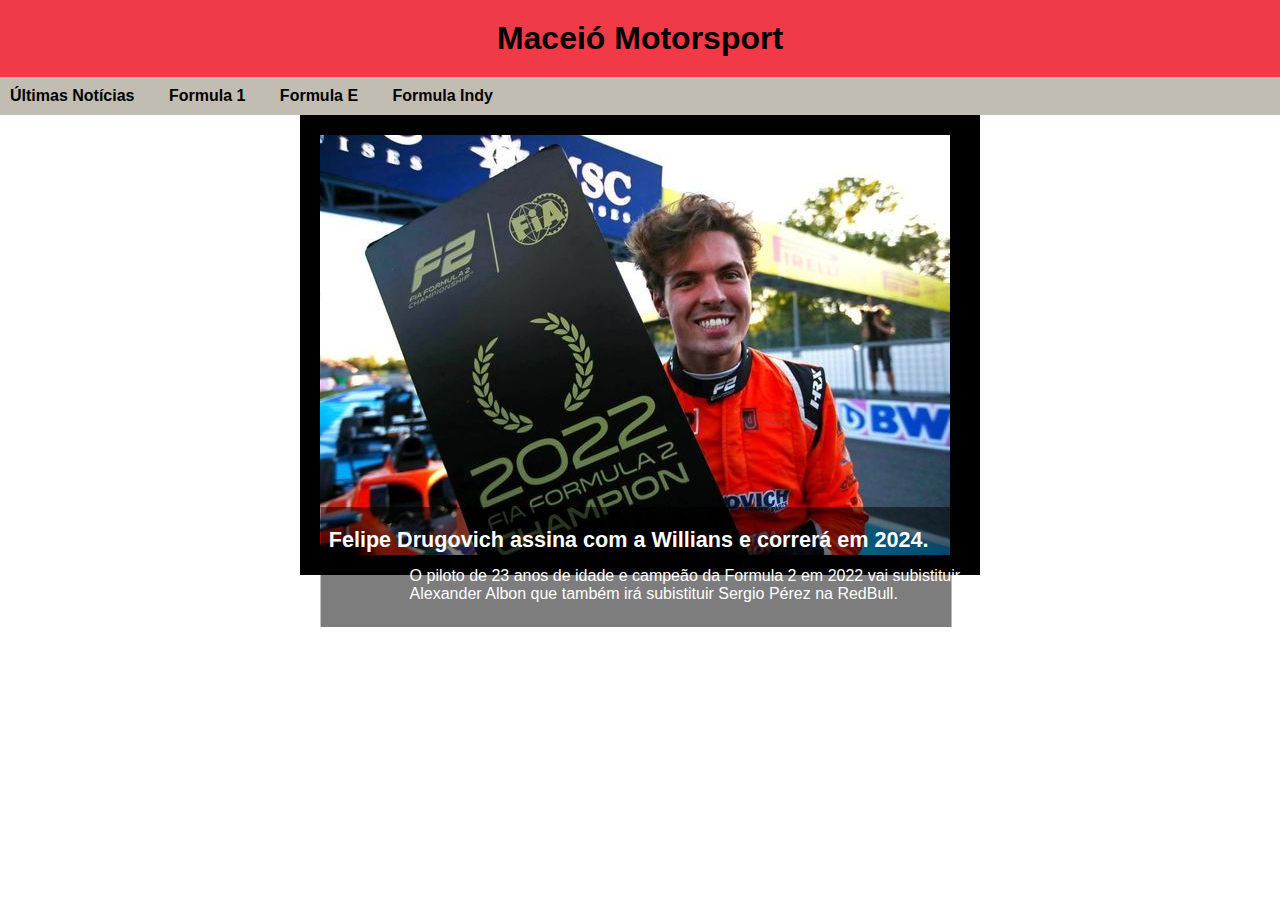
==== prok.a01/index.html @ 6d75aea0 "A-1.4" ====
<!DOCTYPE html>
<html lang="pt-br">

<head>
    <meta charset="UTF-8">
    <meta name="viewport" content="width=device-width, initial-scale=1.0">
    <title>Maceió Motorsport</title>
    <link rel="stylesheet" href="./estilos/style.css">
    <link rel="shortcut icon" href="./imagens/favicon.ico" type="image/x-icon">
</head>

<body>
    <header>
        <h1>Maceió Motorsport</h1>
    </header>
    <nav>
        <a href="#">Últimas Notícias</a>
        <a href="#">Formula 1</a>
        <a href="#">Formula E</a>
        <a href="#">Formula Indy</a>
    </nav>
    <main>
            <div class="telao">
                    <picture>
                        <img src="imagens/drugo.jpeg" alt="Felipe Drugovich">
                    </picture>
                <h2>Felipe Drugovich assina com a Willians e correrá em 2024.</h2>
                <p>O piloto de 23 anos de idade e campeão da Formula 2 em 2022 vai subistituir<br>Alexander Albon que também irá subistituir Sergio Pérez na RedBull.</p>
            </div>
    </main>

</body>

</html>
---- prok.a01/estilos/style.css ----
@charset "UTF-8";

* {
    margin: 0;
    padding: 0;
}

:root {
    --cor1: #f03a47;
    --cor2: #c1bdb3;
    --cor3: #0a369d;
    --cor4: #05f140;
    --cor5: #202a25;

    --fontepri: Arial, Helvetica, sans-serif;
}

body {
    font-family: var(--fontepri);
}

header h1 {
    text-align: center;
    background-color: var(--cor1);
    padding: 20px;
}

nav {
    background-color: var(--cor2);
    padding: 10px;
}

nav a {
    color: black;
    text-decoration: none;
    margin-right: 30px;
    font-weight: bold;
    
}

nav a:hover {
    color: white;
}


.telao {
    margin: auto;
    width: 640px;
    height: 420px;
    padding: 20px;
    background-color: black;

}

.telao img {
    text-align: center;
}

.telao h2 {
    position: absolute;
    top: 63%;
    left: 49.7%;
    transform: translate(-50%, -50%);
    color: white;
    background-color: rgba(0, 0, 0, 0.511);
    padding: 20px 23px 74px 8px;
    font-size: 1.35em;
}

.telao p {
    position: absolute;
    top: 63%;
    left: 32%;
    color: white;
}
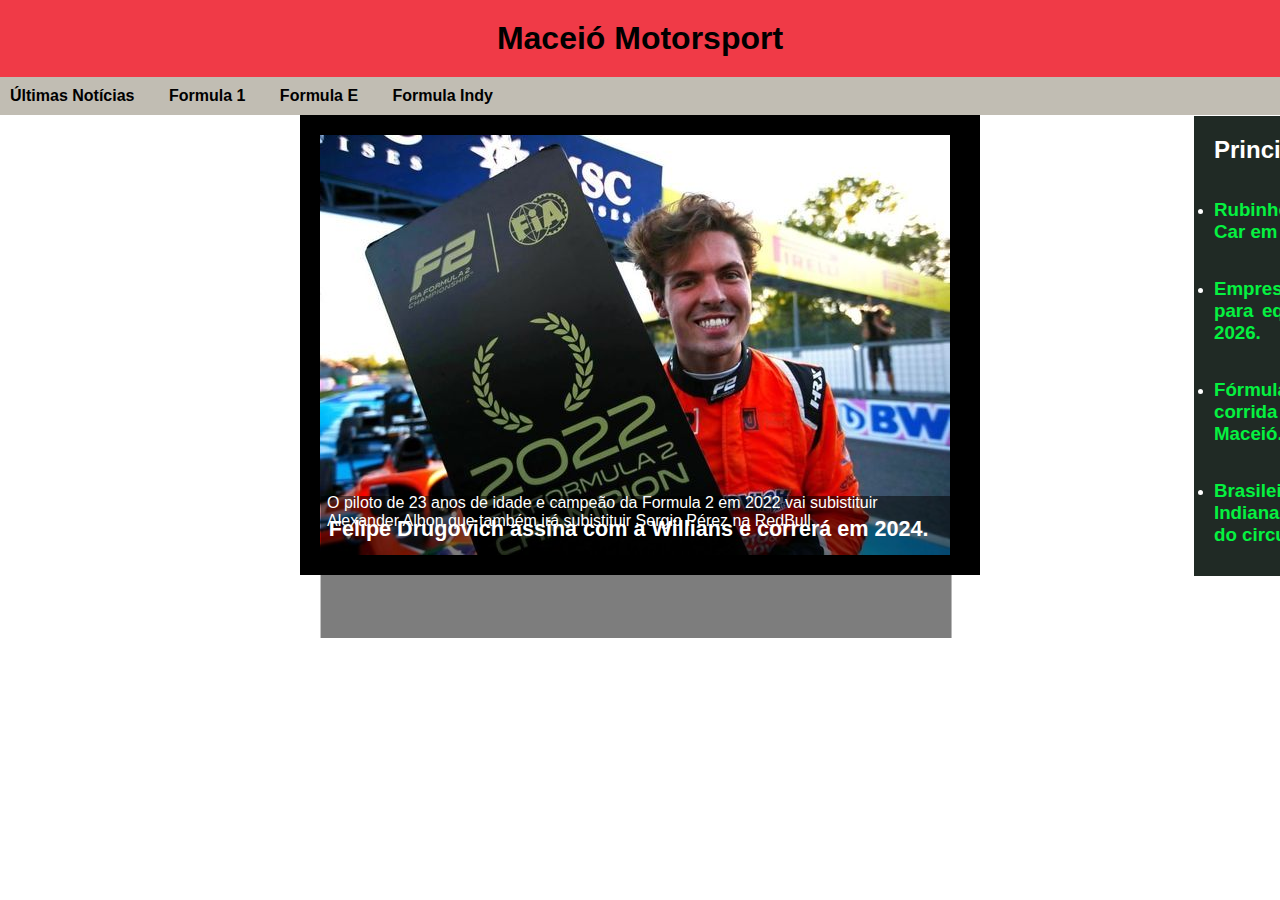
==== commit e782e37b: "A-1.5" ====
--- a/prok.a01/index.html
+++ b/prok.a01/index.html
@@ -20,13 +20,30 @@
         <a href="#">Formula Indy</a>
     </nav>
     <main>
-            <div class="telao">
-                    <picture>
-                        <img src="imagens/drugo.jpeg" alt="Felipe Drugovich">
-                    </picture>
-                <h2>Felipe Drugovich assina com a Willians e correrá em 2024.</h2>
-                <p>O piloto de 23 anos de idade e campeão da Formula 2 em 2022 vai subistituir<br>Alexander Albon que também irá subistituir Sergio Pérez na RedBull.</p>
-            </div>
+        <div class="telao">
+            <picture>
+                <img src="imagens/drugo.jpeg" alt="Felipe Drugovich">
+            </picture>
+            <h2>Felipe Drugovich assina com a Willians e correrá em 2024.</h2>
+            <p>O piloto de 23 anos de idade e campeão da Formula 2 em 2022 vai subistituir<br>Alexander Albon que também
+                irá subistituir Sergio Pérez na RedBull.</p>
+        </div>
+
+        <div id="outras">
+            <h2>Principais Notícias</h2>
+            <ul>
+                <li>
+                    <h3>Rubinho Barrichello vence mais uma etapa da Stock Car em Interlagos.</h3>
+                </li>
+                <li>
+                    <h3>Empresário Luciano Hang consegue licença da FIA para equipe Havan Motors correr na Fórmula 1 em 2026.</h3>
+                </li>
+                <li>
+                    <h3>Fórmula 1 adiciona ao seu calendário mais uma corrida no Brasil. GP do Nordeste será disputado em Maceió.</h3>
+                </li>
+                <li><h3>Brasileiro Hélio Castroneves vence as 500 milhas de Indianapólis e se torna o maior vencedor da história do circuito.</h3></li>
+            </ul>
+        </div>
     </main>
 
 </body>
--- a/prok.a01/estilos/style.css
+++ b/prok.a01/estilos/style.css
@@ -17,6 +17,7 @@
 
 body {
     font-family: var(--fontepri);
+    overflow-x: hidden;
 }
 
 header h1 {
@@ -52,25 +53,42 @@
 
 }
 
-.telao img {
-    text-align: center;
-}
-
 .telao h2 {
     position: absolute;
+    display: inline-block;
     top: 63%;
     left: 49.7%;
     transform: translate(-50%, -50%);
     color: white;
     background-color: rgba(0, 0, 0, 0.511);
-    padding: 20px 23px 74px 8px;
+    padding: 20px 23px 96px 8px;
     font-size: 1.35em;
 }
 
 .telao p {
+    position: relative;
+    bottom: 65px;
+    right: -7px;
+    color: rgb(255, 255, 255);
+}
+
+#outras {
     position: absolute;
-    top: 63%;
-    left: 32%;
+    top: 116px;
+    left: 1194px;
+    padding: 20px;
+    width: 473px;
+    height: 420px;
+    background-color: var(--cor5);
     color: white;
 }
 
+#outras h3 {
+    margin-top: 35px;
+    color: var(--cor4);
+    text-align: justify;
+}
+
+#outras h3:hover {
+    text-decoration: underline;
+}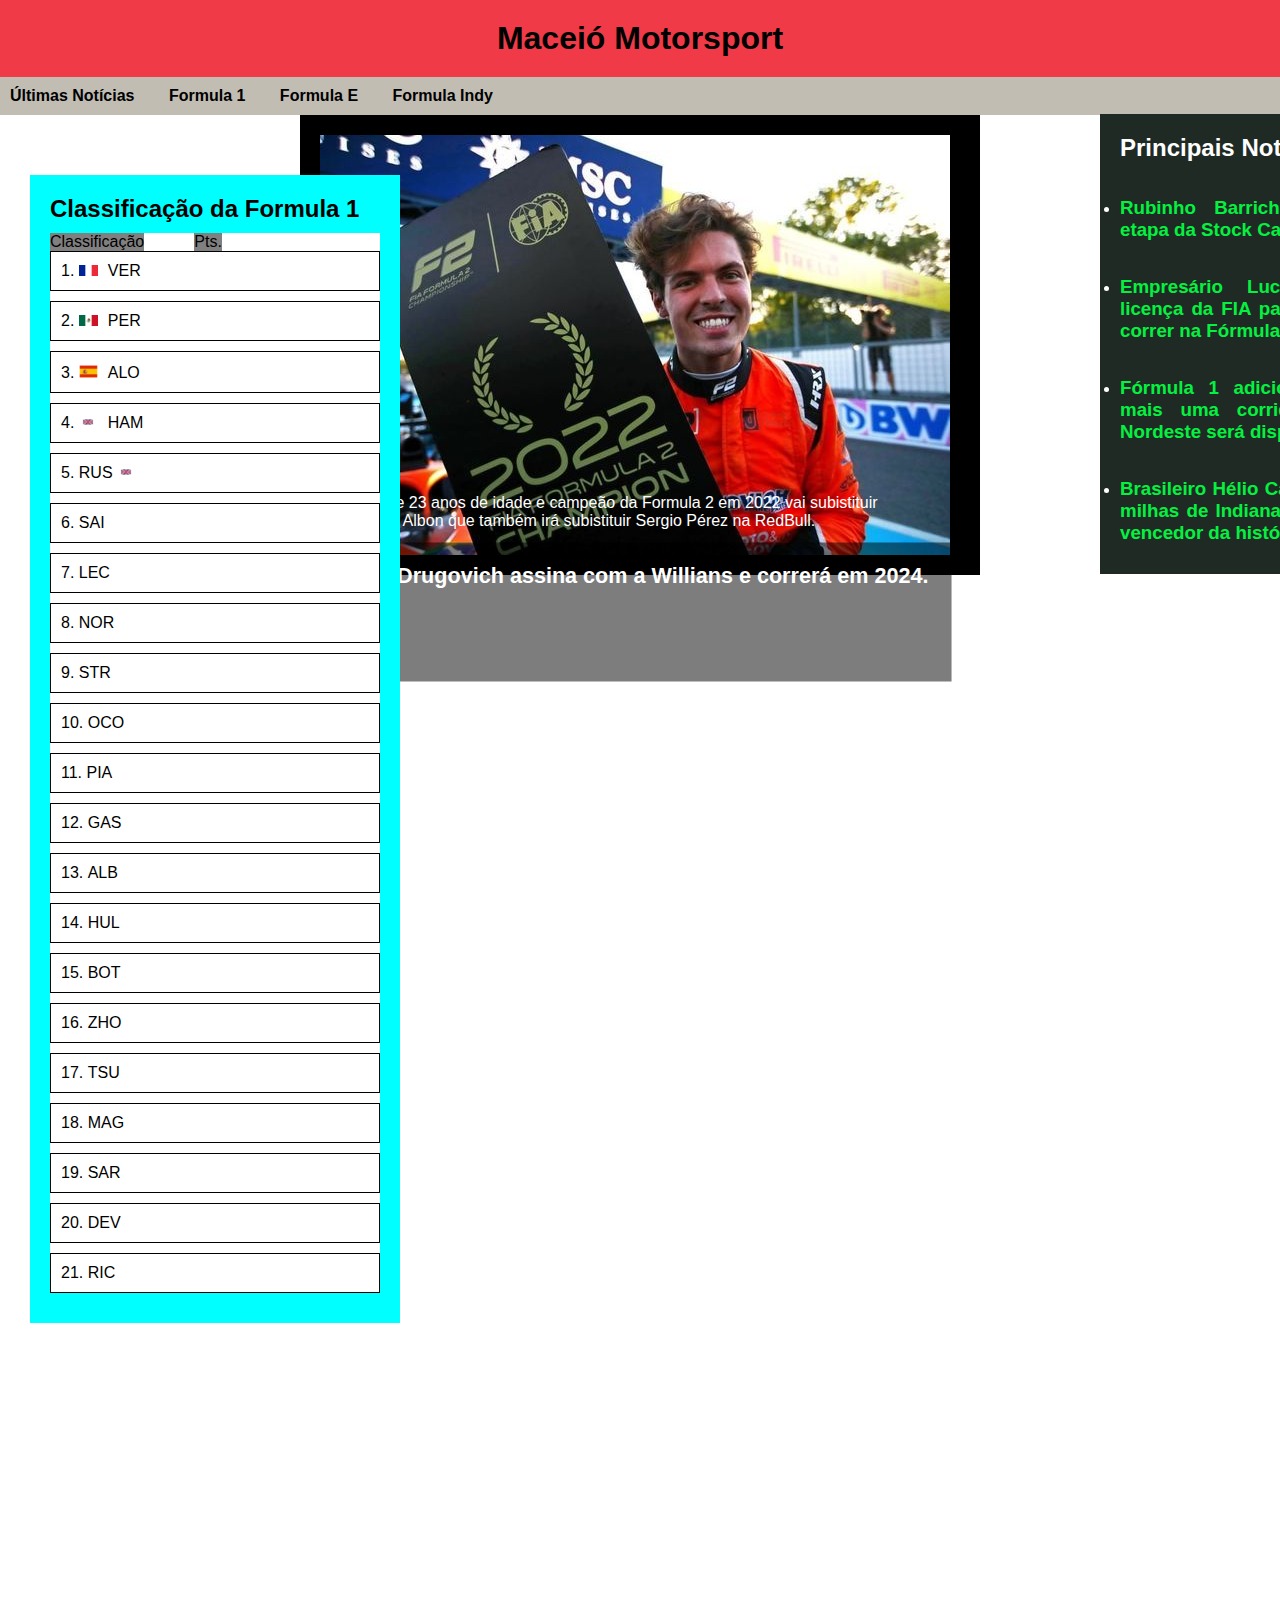
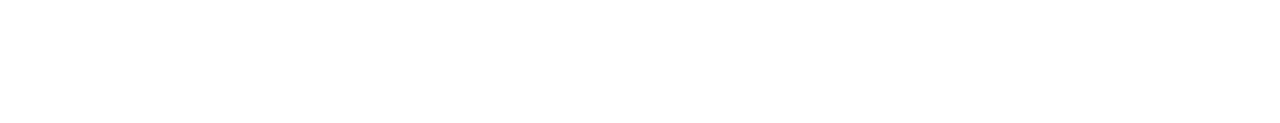
==== commit 6f34106b: "A-1.6(inacabada)" ====
--- a/prok.a01/index.html
+++ b/prok.a01/index.html
@@ -29,7 +29,7 @@
                 irá subistituir Sergio Pérez na RedBull.</p>
         </div>
 
-        <div id="outras">
+        <section id="outras">
             <h2>Principais Notícias</h2>
             <ul>
                 <li>
@@ -43,6 +43,34 @@
                 </li>
                 <li><h3>Brasileiro Hélio Castroneves vence as 500 milhas de Indianapólis e se torna o maior vencedor da história do circuito.</h3></li>
             </ul>
+        </section>
+        <div id="campf1">
+            <h2>Classificação da Formula 1</h2>
+            <ol>
+                <p>Classificação</p><p>Pts.</p>
+                <li><span id="france" class="flag"></span>VER</li>
+                <li><span id="mexico" class="flag"></span>PER</li>
+                <li><span id="espanha" class="flag"></span>ALO</li>
+                <li><span id="UK" class="flag"></span>HAM</li>
+                <li>RUS <span id="UK" class="flag"></span></li>
+                <li>SAI</li>
+                <li>LEC</li>
+                <li>NOR</li>
+                <li>STR</li>
+                <li>OCO</li>
+                <li>PIA</li>
+                <li>GAS</li>
+                <li>ALB</li>
+                <li>HUL</li>
+                <li>BOT</li>
+                <li>ZHO</li>
+                <li>TSU</li>
+                <li>MAG</li>
+                <li>SAR</li>
+                <li>DEV</li>
+                <li>RIC</li>
+
+            </ol>
         </div>
     </main>
 
--- a/prok.a01/estilos/style.css
+++ b/prok.a01/estilos/style.css
@@ -17,7 +17,6 @@
 
 body {
     font-family: var(--fontepri);
-    overflow-x: hidden;
 }
 
 header h1 {
@@ -56,12 +55,12 @@
 .telao h2 {
     position: absolute;
     display: inline-block;
-    top: 63%;
+    top: 68%;
     left: 49.7%;
     transform: translate(-50%, -50%);
     color: white;
     background-color: rgba(0, 0, 0, 0.511);
-    padding: 20px 23px 96px 8px;
+    padding: 20px 23px 93px 8px;
     font-size: 1.35em;
 }
 
@@ -74,10 +73,10 @@
 
 #outras {
     position: absolute;
-    top: 116px;
-    left: 1194px;
+    top: 114px;
+    left: 1100px;
     padding: 20px;
-    width: 473px;
+    width: 396px;
     height: 420px;
     background-color: var(--cor5);
     color: white;
@@ -91,4 +90,73 @@
 
 #outras h3:hover {
     text-decoration: underline;
+}
+
+@media(max-width: 1550px){
+    #outras {
+    position: absolute;
+    top: 114px;
+    left: 1100px;
+    padding: 20px;
+    width: 381px;
+    height: 420px;
+    background-color: var(--cor5);
+    color: white;
+    }
+}
+
+#campf1 {
+    position: relative;
+    bottom: 400px;
+    left: 30px;
+    width: 330px;
+    padding: 20px;
+    background-color: aqua;
+    list-style-position: inside;
+}
+
+#campf1 p {
+    display: inline-block;
+    background-color: gray;
+    margin-right: 50px;
+}
+
+#campf1 ol{
+    background-color: white;
+}
+
+#campf1 li {
+    padding: 10px;
+    border: 1px solid black;
+    margin-bottom: 10px;
+
+}
+
+#campf1 h2 {
+    margin-bottom: 10px;
+}
+
+.flag {
+    display: inline-block;
+    width: 19px;
+    height: 11px;
+    background-color: transparent;
+    margin-right: 10px;
+}
+
+span#france {
+    background-image: url('../imagens/bandeira-frança.png');
+}
+
+span#mexico {
+    background-image: url('../imagens/mexico.png');
+}
+
+span#espanha {
+    background-image: url(../imagens/espanha.png);
+    height: 16px;
+}
+
+span#UK {
+    background-image: url(../imagens/UK.png);
 }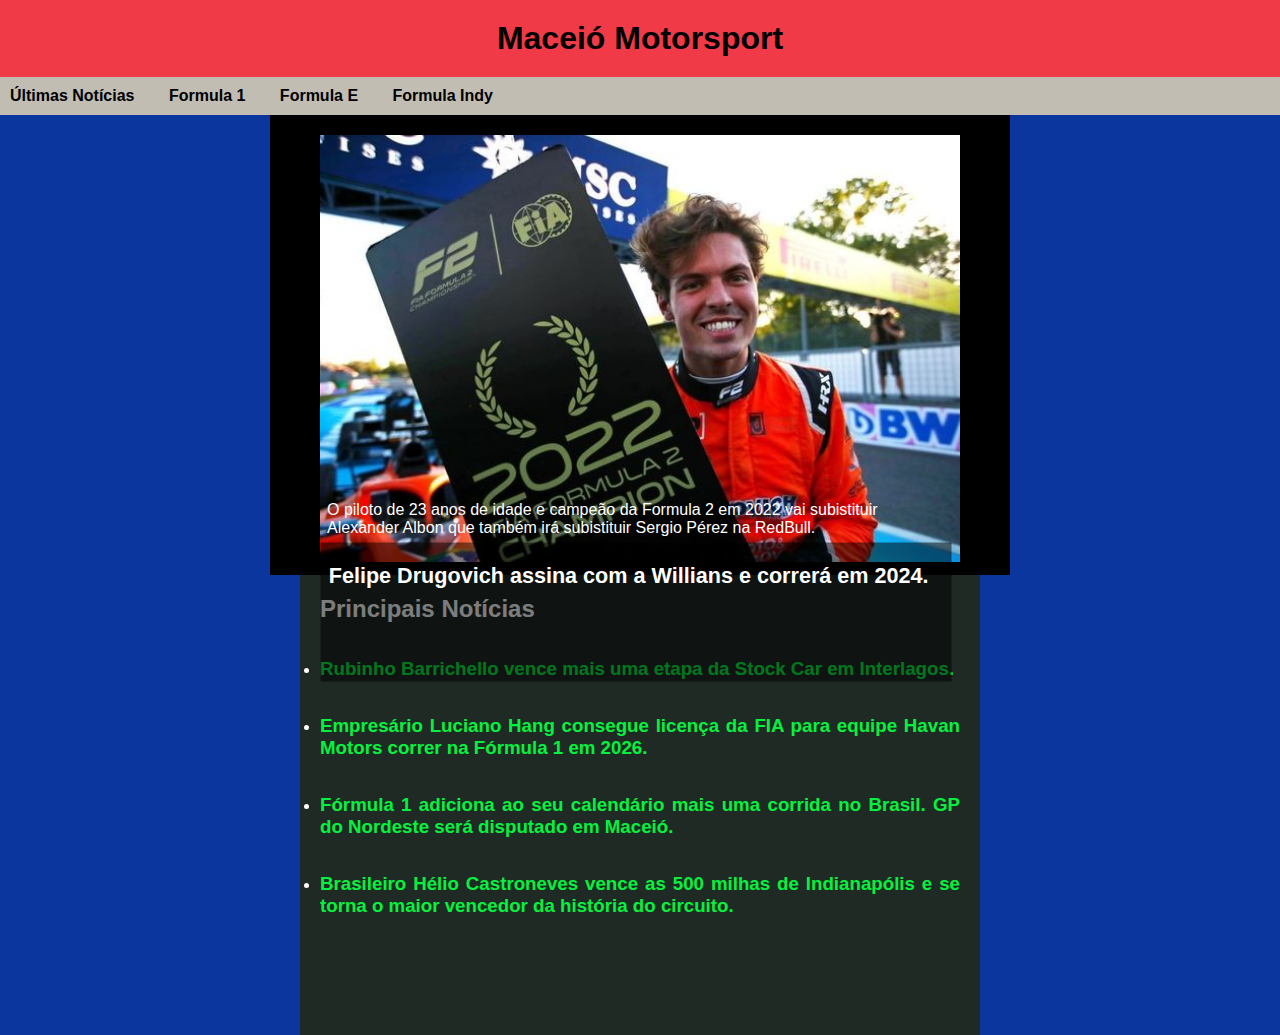
==== commit 8a0c7995: "A-1.6.2" ====
--- a/prok.a01/index.html
+++ b/prok.a01/index.html
@@ -20,57 +20,66 @@
         <a href="#">Formula Indy</a>
     </nav>
     <main>
-        <div class="telao">
-            <picture>
-                <img src="imagens/drugo.jpeg" alt="Felipe Drugovich">
-            </picture>
-            <h2>Felipe Drugovich assina com a Willians e correrá em 2024.</h2>
-            <p>O piloto de 23 anos de idade e campeão da Formula 2 em 2022 vai subistituir<br>Alexander Albon que também
-                irá subistituir Sergio Pérez na RedBull.</p>
-        </div>
+        <div class="contain">
+            <div class="telao">
+                <picture>
+                    <img src="imagens/drugo.jpeg" alt="Felipe Drugovich">
+                </picture>
+                <h2>Felipe Drugovich assina com a Willians e correrá em 2024.</h2>
+                <p>O piloto de 23 anos de idade e campeão da Formula 2 em 2022 vai subistituir<br>Alexander Albon que
+                    também
+                    irá subistituir Sergio Pérez na RedBull.</p>
+            </div>
 
-        <section id="outras">
-            <h2>Principais Notícias</h2>
-            <ul>
-                <li>
-                    <h3>Rubinho Barrichello vence mais uma etapa da Stock Car em Interlagos.</h3>
-                </li>
-                <li>
-                    <h3>Empresário Luciano Hang consegue licença da FIA para equipe Havan Motors correr na Fórmula 1 em 2026.</h3>
-                </li>
-                <li>
-                    <h3>Fórmula 1 adiciona ao seu calendário mais uma corrida no Brasil. GP do Nordeste será disputado em Maceió.</h3>
-                </li>
-                <li><h3>Brasileiro Hélio Castroneves vence as 500 milhas de Indianapólis e se torna o maior vencedor da história do circuito.</h3></li>
-            </ul>
-        </section>
-        <div id="campf1">
-            <h2>Classificação da Formula 1</h2>
-            <ol>
-                <p>Classificação</p><p>Pts.</p>
-                <li><span id="france" class="flag"></span>VER</li>
-                <li><span id="mexico" class="flag"></span>PER</li>
-                <li><span id="espanha" class="flag"></span>ALO</li>
-                <li><span id="UK" class="flag"></span>HAM</li>
-                <li>RUS <span id="UK" class="flag"></span></li>
-                <li>SAI</li>
-                <li>LEC</li>
-                <li>NOR</li>
-                <li>STR</li>
-                <li>OCO</li>
-                <li>PIA</li>
-                <li>GAS</li>
-                <li>ALB</li>
-                <li>HUL</li>
-                <li>BOT</li>
-                <li>ZHO</li>
-                <li>TSU</li>
-                <li>MAG</li>
-                <li>SAR</li>
-                <li>DEV</li>
-                <li>RIC</li>
+            <section id="outras">
+                <h2>Principais Notícias</h2>
+                <ul>
+                    <li>
+                        <h3>Rubinho Barrichello vence mais uma etapa da Stock Car em Interlagos.</h3>
+                    </li>
+                    <li>
+                        <h3>Empresário Luciano Hang consegue licença da FIA para equipe Havan Motors correr na Fórmula 1
+                            em 2026.</h3>
+                    </li>
+                    <li>
+                        <h3>Fórmula 1 adiciona ao seu calendário mais uma corrida no Brasil. GP do Nordeste será
+                            disputado em Maceió.</h3>
+                    </li>
+                    <li>
+                        <h3>Brasileiro Hélio Castroneves vence as 500 milhas de Indianapólis e se torna o maior vencedor
+                            da história do circuito.</h3>
+                    </li>
+                </ul>
+            </section>
+            <div id="campf1">
+                <h2>Classificação da Formula 1</h2>
+                <ol>
+                    <p>Classificação</p>
+                    <p>Pts.</p>
+                    <li><span id="france" class="flag"></span>VER</li>
+                    <li><span id="mexico" class="flag"></span>PER</li>
+                    <li><span id="espanha" class="flag"></span>ALO</li>
+                    <li><span id="UK" class="flag"></span>HAM</li>
+                    <li>RUS <span id="UK" class="flag"></span></li>
+                    <li>SAI</li>
+                    <li>LEC</li>
+                    <li>NOR</li>
+                    <li>STR</li>
+                    <li>OCO</li>
+                    <li>PIA</li>
+                    <li>GAS</li>
+                    <li>ALB</li>
+                    <li>HUL</li>
+                    <li>BOT</li>
+                    <li>ZHO</li>
+                    <li>TSU</li>
+                    <li>MAG</li>
+                    <li>SAR</li>
+                    <li>DEV</li>
+                    <li>RIC</li>
 
-            </ol>
+                </ol>
+            </div>
         </div>
     </main>
 
--- a/prok.a01/estilos/style.css
+++ b/prok.a01/estilos/style.css
@@ -17,6 +17,7 @@
 
 body {
     font-family: var(--fontepri);
+    background-color: var(--cor3);
 }
 
 header h1 {
@@ -42,14 +43,25 @@
     color: white;
 }
 
+main {
+    margin: auto;
+}
+
+.contain {
+    display: block;
+}
 
 .telao {
     margin: auto;
-    width: 640px;
+    max-width: 640px;
     height: 420px;
-    padding: 20px;
     background-color: black;
+    padding: 20px 50px;
 
+}
+
+.telao img {
+    width: 100%;
 }
 
 .telao h2 {
@@ -72,11 +84,12 @@
 }
 
 #outras {
-    position: absolute;
-    top: 114px;
-    left: 1100px;
+    position: relative;
+    bottom: 460px;
+    float: right;
+    display: inline-block;
     padding: 20px;
-    width: 396px;
+    max-width: 350px;
     height: 420px;
     background-color: var(--cor5);
     color: white;
@@ -92,24 +105,9 @@
     text-decoration: underline;
 }
 
-@media(max-width: 1550px){
-    #outras {
-    position: absolute;
-    top: 114px;
-    left: 1100px;
-    padding: 20px;
-    width: 381px;
-    height: 420px;
-    background-color: var(--cor5);
-    color: white;
-    }
-}
-
 #campf1 {
-    position: relative;
-    bottom: 400px;
-    left: 30px;
-    width: 330px;
+    display: none;
+    max-width: 330px;
     padding: 20px;
     background-color: aqua;
     list-style-position: inside;
@@ -159,4 +157,18 @@
 
 span#UK {
     background-image: url(../imagens/UK.png);
+}
+
+@media (max-width: 1450px) {
+    .telao {
+        display: block;
+    }
+
+    #outras {
+        display: block;
+        position: static;
+        float: none;
+        max-width: 640px;
+        margin: auto;
+    }
 }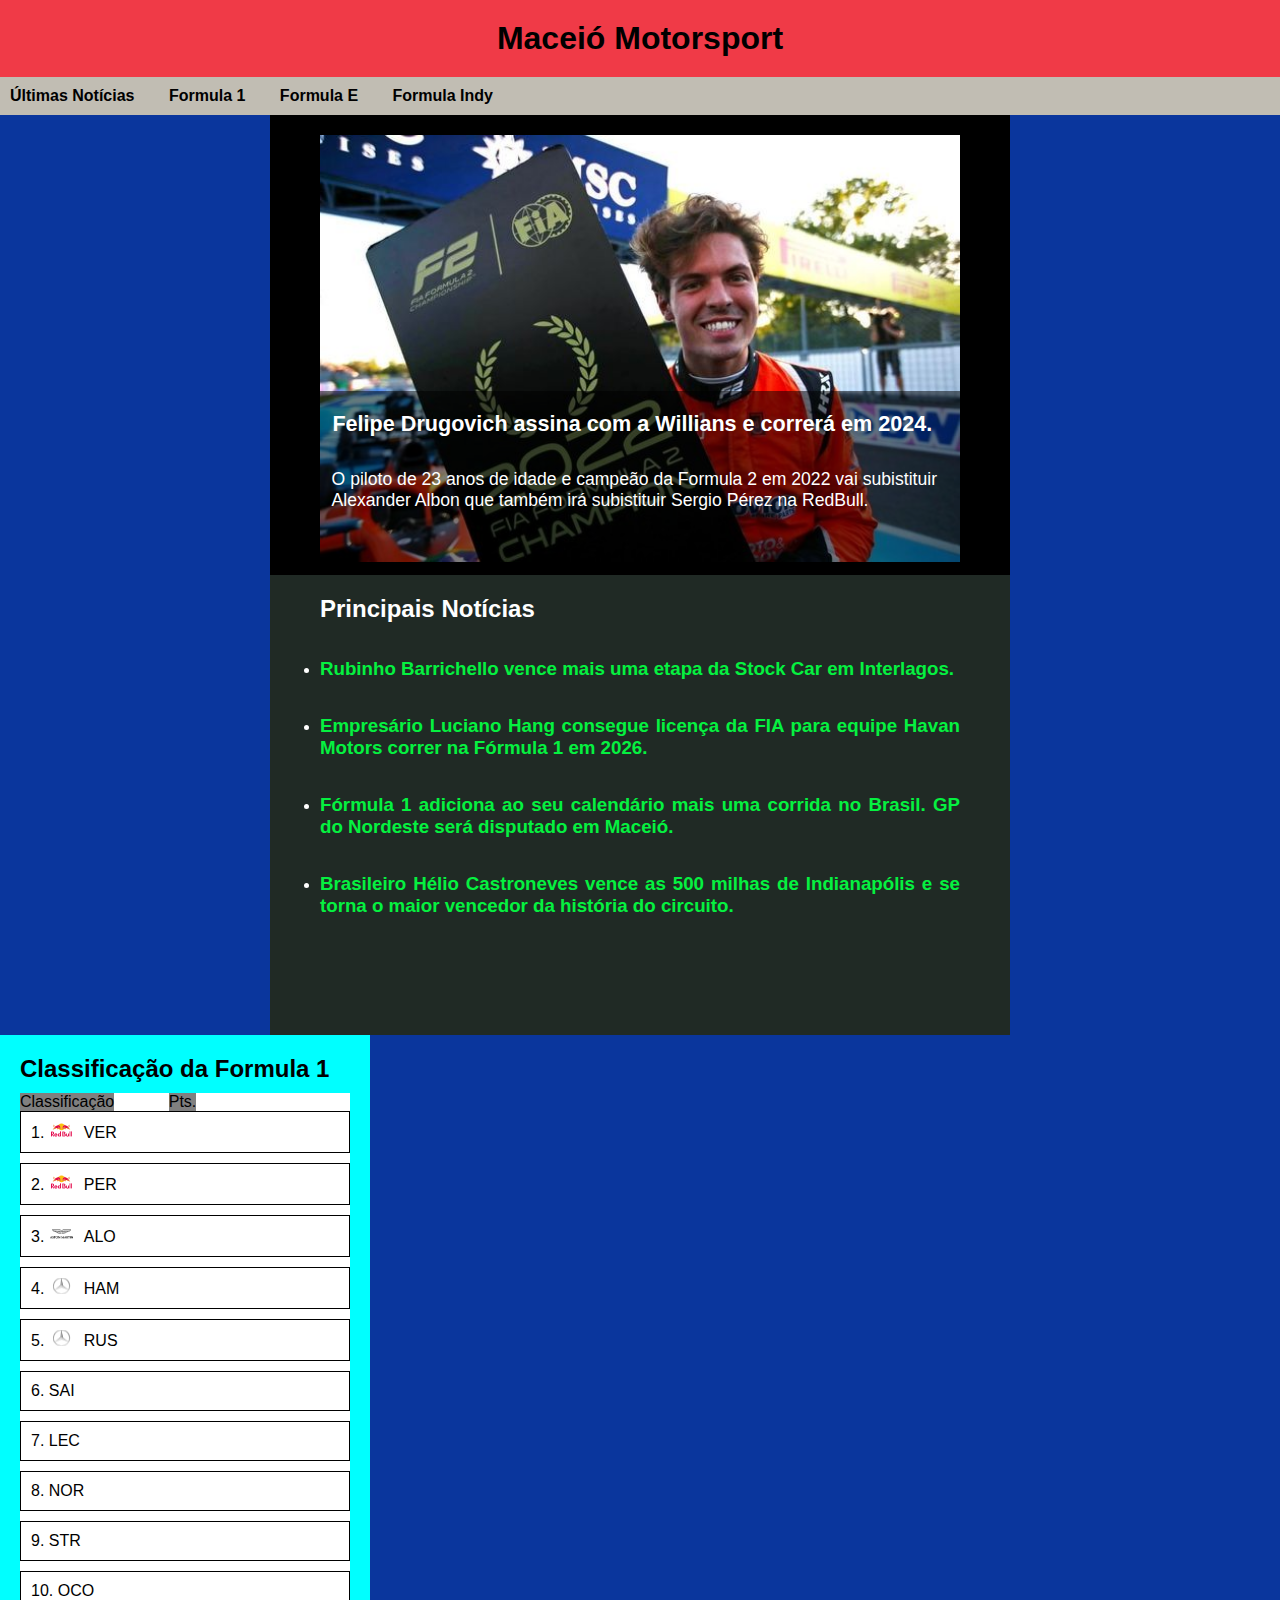
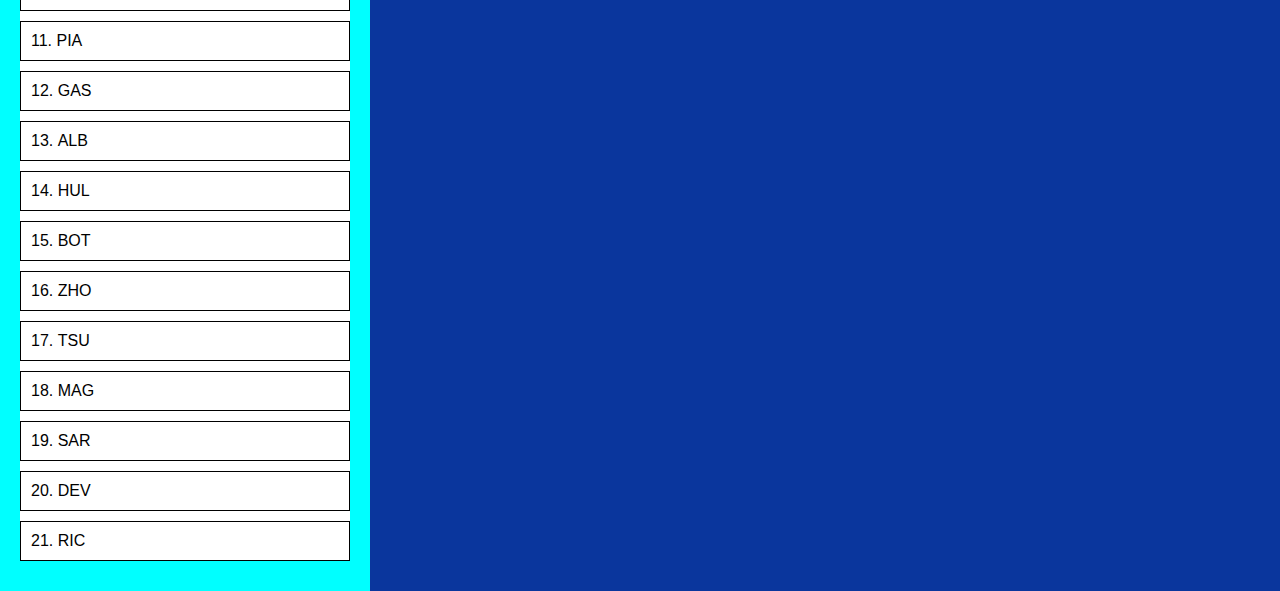
==== commit 634b5fdc: "A-1.6.3" ====
--- a/prok.a01/index.html
+++ b/prok.a01/index.html
@@ -24,11 +24,11 @@
             <div class="telao">
                 <picture>
                     <img src="imagens/drugo.jpeg" alt="Felipe Drugovich">
+                        <h2>Felipe Drugovich assina com a Willians e correrá em 2024.</h2>
+                                        <p>O piloto de 23 anos de idade e campeão da Formula 2 em 2022 vai subistituir<br>Alexander Albon que
+                        também
+                        irá subistituir Sergio Pérez na RedBull.</p>
                 </picture>
-                <h2>Felipe Drugovich assina com a Willians e correrá em 2024.</h2>
-                <p>O piloto de 23 anos de idade e campeão da Formula 2 em 2022 vai subistituir<br>Alexander Albon que
-                    também
-                    irá subistituir Sergio Pérez na RedBull.</p>
             </div>
 
             <section id="outras">
@@ -56,11 +56,11 @@
                 <ol>
                     <p>Classificação</p>
                     <p>Pts.</p>
-                    <li><span id="france" class="flag"></span>VER</li>
-                    <li><span id="mexico" class="flag"></span>PER</li>
-                    <li><span id="espanha" class="flag"></span>ALO</li>
-                    <li><span id="UK" class="flag"></span>HAM</li>
-                    <li>RUS <span id="UK" class="flag"></span></li>
+                    <li><span id="rbr" class="flag"></span>VER</li>
+                    <li><span id="rbr" class="flag"></span>PER</li>
+                    <li><span id="ast" class="flag"></span>ALO</li>
+                    <li><span id="mer" class="flag"></span>HAM</li>
+                    <li><span id="mer" class="flag"></span>RUS</li>
                     <li>SAI</li>
                     <li>LEC</li>
                     <li>NOR</li>
--- a/prok.a01/estilos/style.css
+++ b/prok.a01/estilos/style.css
@@ -52,6 +52,7 @@
 }
 
 .telao {
+    position: relative;
     margin: auto;
     max-width: 640px;
     height: 420px;
@@ -67,30 +68,30 @@
 .telao h2 {
     position: absolute;
     display: inline-block;
-    top: 68%;
-    left: 49.7%;
-    transform: translate(-50%, -50%);
+    max-width: 640px;
+    top: 60%;
+    left: 6%;
     color: white;
     background-color: rgba(0, 0, 0, 0.511);
-    padding: 20px 23px 93px 8px;
+    padding: 20px 28px 126px 18px;
     font-size: 1.35em;
 }
 
 .telao p {
-    position: relative;
-    bottom: 65px;
-    right: -7px;
+    position: absolute;
+    bottom: 64px;
+    right: 73px;
+    font-size: 1.1em;
     color: rgb(255, 255, 255);
 }
 
 #outras {
     position: relative;
     bottom: 460px;
-    float: right;
-    display: inline-block;
     padding: 20px;
     max-width: 350px;
     height: 420px;
+    float: right;
     background-color: var(--cor5);
     color: white;
 }
@@ -106,7 +107,6 @@
 }
 
 #campf1 {
-    display: none;
     max-width: 330px;
     padding: 20px;
     background-color: aqua;
@@ -136,26 +136,28 @@
 
 .flag {
     display: inline-block;
-    width: 19px;
-    height: 11px;
+    width: 25px;
+    height: 16px;
     background-color: transparent;
     margin-right: 10px;
 }
 
-span#france {
-    background-image: url('../imagens/bandeira-frança.png');
+span#rbr {
+    background-image: url('../imagens/redbull.png');
+    background-position: center center;
 }
 
-span#mexico {
-    background-image: url('../imagens/mexico.png');
+span#mer {
+    background-image: url('../imagens/mercedes.png');
+    background-position: center center;
 }
 
-span#espanha {
-    background-image: url(../imagens/espanha.png);
-    height: 16px;
+span#ast {
+    background-image: url(../imagens/Aston-Martin-Logo.png);
+    background-position: center center;
 }
 
-span#UK {
+span#fer {
     background-image: url(../imagens/UK.png);
 }
 
@@ -170,5 +172,7 @@
         float: none;
         max-width: 640px;
         margin: auto;
+        padding-left: 50px;
+        padding-right: 50px;
     }
 }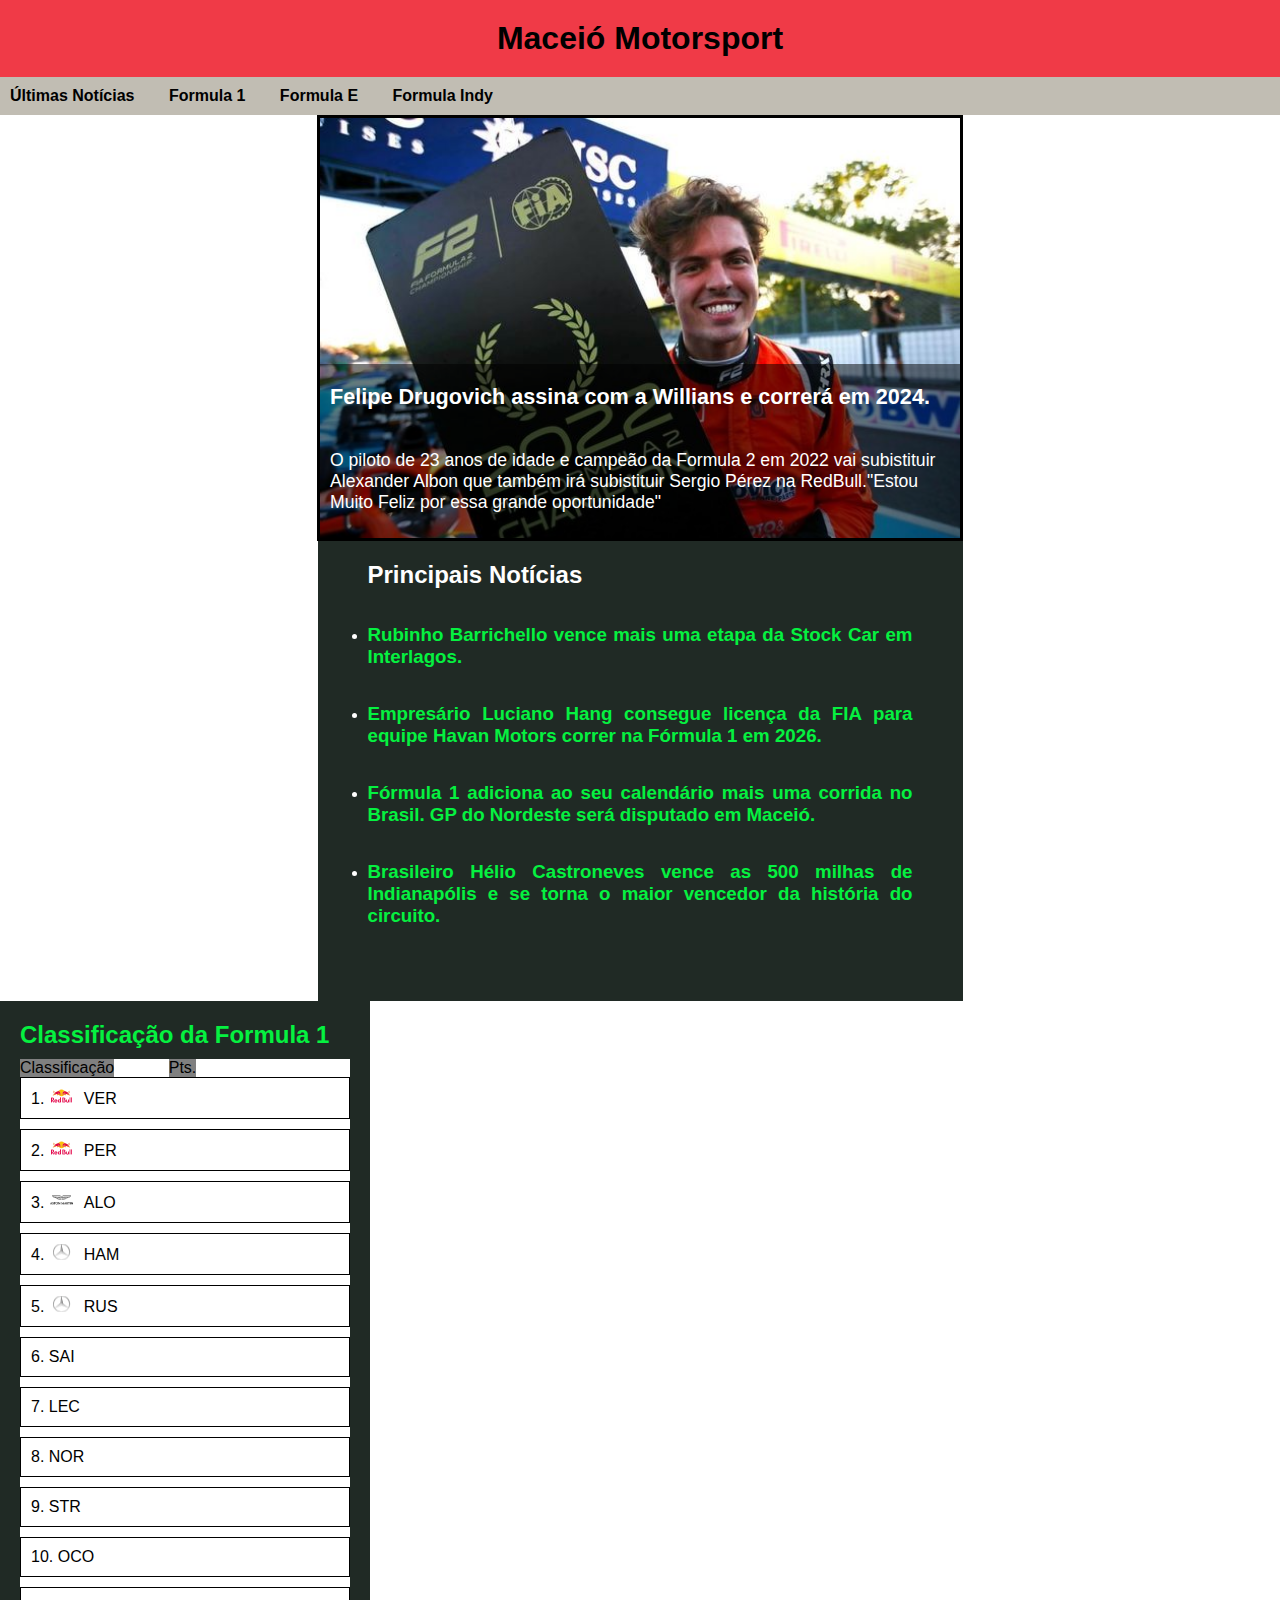
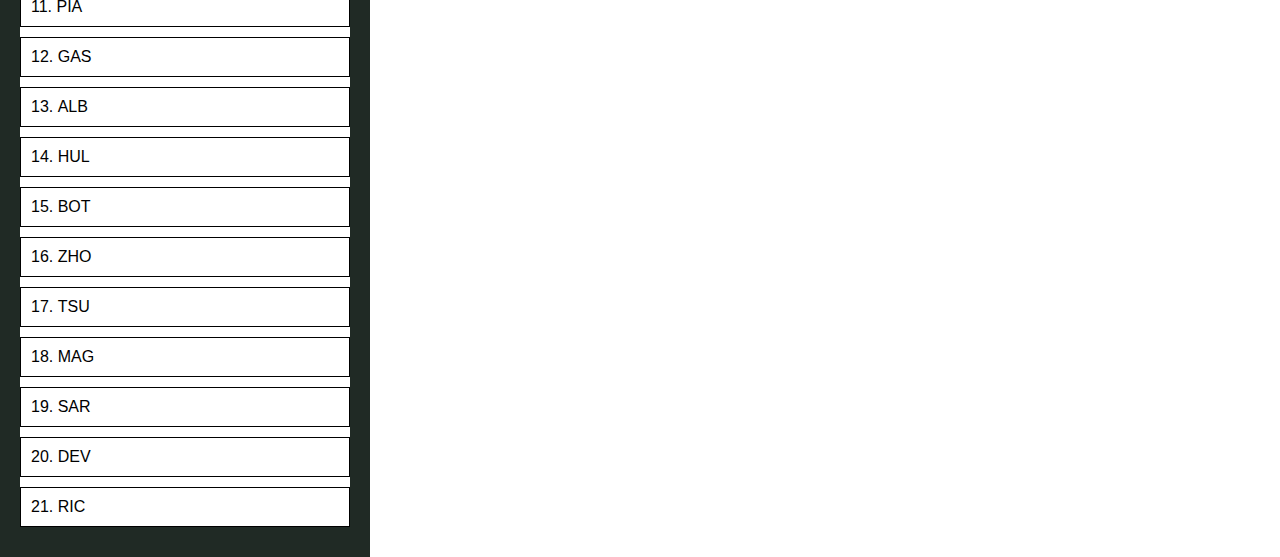
==== commit 736c890f: "Atualizei o meu projeto." ====
--- a/prok.a01/index.html
+++ b/prok.a01/index.html
@@ -20,16 +20,12 @@
         <a href="#">Formula Indy</a>
     </nav>
     <main>
-        <div class="contain">
-            <div class="telao">
-                <picture>
-                    <img src="imagens/drugo.jpeg" alt="Felipe Drugovich">
-                        <h2>Felipe Drugovich assina com a Willians e correrá em 2024.</h2>
-                                        <p>O piloto de 23 anos de idade e campeão da Formula 2 em 2022 vai subistituir<br>Alexander Albon que
-                        também
-                        irá subistituir Sergio Pérez na RedBull.</p>
-                </picture>
-            </div>
+        <div class="telao">
+                        <section id="texto">
+                            <h2>Felipe Drugovich assina com a Willians e correrá em 2024.</h2>
+                                            <p>O piloto de 23 anos de idade e campeão da Formula 2 em 2022 vai subistituir Alexander Albon que também irá subistituir Sergio Pérez na RedBull."Estou Muito Feliz por essa grande oportunidade"</p>
+                        </section>
+        </div>
 
             <section id="outras">
                 <h2>Principais Notícias</h2>
@@ -80,7 +76,6 @@
 
                 </ol>
             </div>
-        </div>
     </main>
 
 </body>
--- a/prok.a01/estilos/style.css
+++ b/prok.a01/estilos/style.css
@@ -17,7 +17,7 @@
 
 body {
     font-family: var(--fontepri);
-    background-color: var(--cor3);
+    background-color: white;
 }
 
 header h1 {
@@ -44,20 +44,23 @@
 }
 
 main {
-    margin: auto;
+    position: relative;
 }
 
-.contain {
-    display: block;
-}
+
 
 .telao {
     position: relative;
-    margin: auto;
+    left: 50%;
+    transform: translate(-50%);
     max-width: 640px;
     height: 420px;
+    background-image: url(../imagens/drugo.jpeg);
+    background-repeat: no-repeat;
+    background-size: cover;
     background-color: black;
-    padding: 20px 50px;
+    border: 3px solid black;
+
 
 }
 
@@ -66,23 +69,26 @@
 }
 
 .telao h2 {
-    position: absolute;
-    display: inline-block;
+    padding-top: 20px;
+    margin-left: 10px;
     max-width: 640px;
-    top: 60%;
-    left: 6%;
-    color: white;
-    background-color: rgba(0, 0, 0, 0.511);
-    padding: 20px 28px 126px 18px;
     font-size: 1.35em;
 }
 
-.telao p {
-    position: absolute;
-    bottom: 64px;
-    right: 73px;
+.telao  p {
+    margin-top: 40px;
+    margin-left: 10px;
+    max-width: 640px;
     font-size: 1.1em;
     color: rgb(255, 255, 255);
+}
+
+#texto {
+    position: relative;
+    top: 58.5%;
+    height: 175px;
+    background-color: rgba(0, 0, 0, 0.511);
+    color: white;
 }
 
 #outras {
@@ -109,7 +115,7 @@
 #campf1 {
     max-width: 330px;
     padding: 20px;
-    background-color: aqua;
+    background-color: var(--cor5);
     list-style-position: inside;
 }
 
@@ -132,6 +138,7 @@
 
 #campf1 h2 {
     margin-bottom: 10px;
+    color: var(--cor4);
 }
 
 .flag {
@@ -170,7 +177,7 @@
         display: block;
         position: static;
         float: none;
-        max-width: 640px;
+        max-width: 545px;
         margin: auto;
         padding-left: 50px;
         padding-right: 50px;
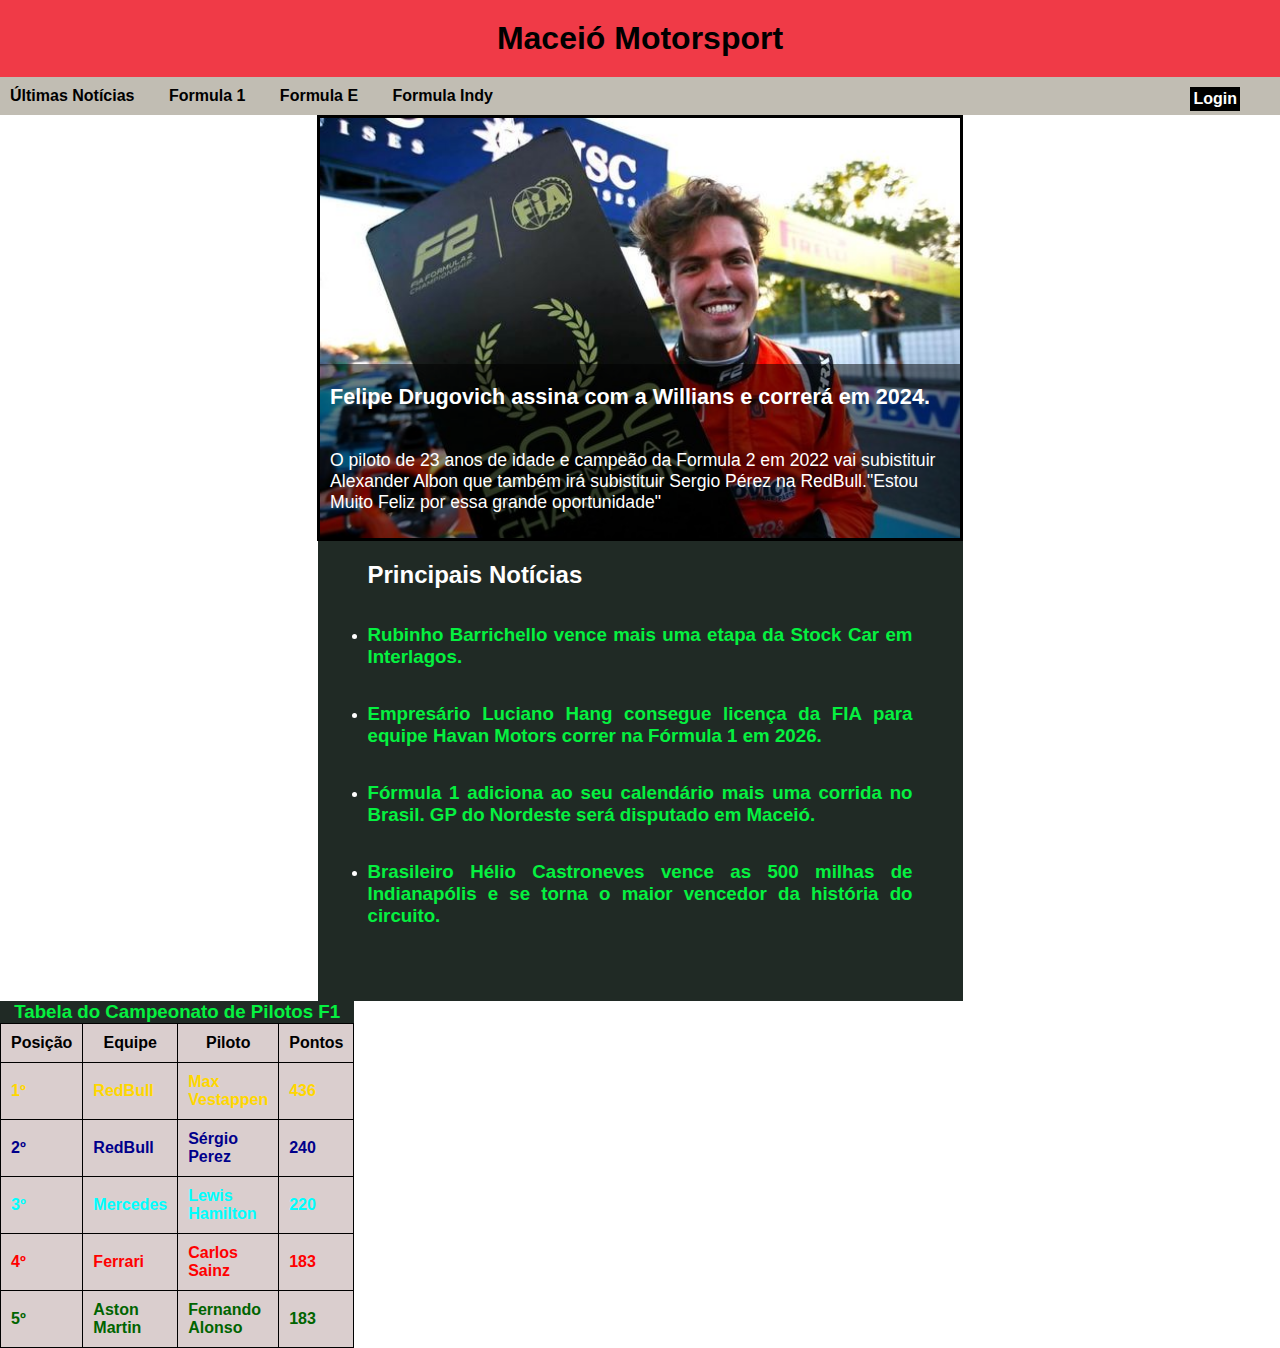
==== commit edaa606c: "Atualizei o Projeto" ====
--- a/prok.a01/index.html
+++ b/prok.a01/index.html
@@ -18,6 +18,7 @@
         <a href="#">Formula 1</a>
         <a href="#">Formula E</a>
         <a href="#">Formula Indy</a>
+        <a id="logcad" href="./login.html">Login</a>
     </nav>
     <main>
         <div class="telao">
@@ -47,35 +48,51 @@
                     </li>
                 </ul>
             </section>
-            <div id="campf1">
-                <h2>Classificação da Formula 1</h2>
-                <ol>
-                    <p>Classificação</p>
-                    <p>Pts.</p>
-                    <li><span id="rbr" class="flag"></span>VER</li>
-                    <li><span id="rbr" class="flag"></span>PER</li>
-                    <li><span id="ast" class="flag"></span>ALO</li>
-                    <li><span id="mer" class="flag"></span>HAM</li>
-                    <li><span id="mer" class="flag"></span>RUS</li>
-                    <li>SAI</li>
-                    <li>LEC</li>
-                    <li>NOR</li>
-                    <li>STR</li>
-                    <li>OCO</li>
-                    <li>PIA</li>
-                    <li>GAS</li>
-                    <li>ALB</li>
-                    <li>HUL</li>
-                    <li>BOT</li>
-                    <li>ZHO</li>
-                    <li>TSU</li>
-                    <li>MAG</li>
-                    <li>SAR</li>
-                    <li>DEV</li>
-                    <li>RIC</li>
-
-                </ol>
-            </div>
+            <table>
+                <caption>
+                    <h3>Tabela do Campeonato de Pilotos F1</h3>
+                </caption>
+                <thead>
+                    <tr>
+                        <th>Posição</th>
+                        <th>Equipe</th>
+                        <th>Piloto</th>
+                        <th>Pontos</th>
+                    </tr>
+                </thead>
+                <tbody>
+                    <tr id="champ">
+                        <td>1º</td>
+                        <td>RedBull</td>
+                        <td>Max Vestappen</td>
+                        <td>436</td>
+                    </tr>
+                    <tr id="rb">
+                        <td>2º</td>
+                        <td>RedBull</td>
+                        <td>Sérgio Perez</td>
+                        <td>240</td>
+                    </tr>
+                    <tr class="mc">
+                        <td>3º</td>
+                        <td>Mercedes</td>
+                        <td>Lewis Hamilton</td>
+                        <td>220</td>
+                    </tr>
+                    <tr class="fr">
+                        <td>4º</td>
+                        <td>Ferrari</td>
+                        <td>Carlos Sainz</td>
+                        <td>183</td>
+                    </tr>
+                    <tr class="am">
+                        <td>5º</td>
+                        <td>Aston Martin</td>
+                        <td>Fernando Alonso</td>
+                        <td>183</td>
+                    </tr>
+                </tbody>
+            </table>
     </main>
 
 </body>
--- a/prok.a01/estilos/style.css
+++ b/prok.a01/estilos/style.css
@@ -41,6 +41,13 @@
 
 nav a:hover {
     color: white;
+}
+
+#logcad {
+    float: right;
+    background-color: black;
+    color: white;
+    padding: 3px;
 }
 
 main {
@@ -93,7 +100,7 @@
 
 #outras {
     position: relative;
-    bottom: 460px;
+    bottom: 425px;
     padding: 20px;
     max-width: 350px;
     height: 420px;
@@ -112,61 +119,46 @@
     text-decoration: underline;
 }
 
-#campf1 {
-    max-width: 330px;
-    padding: 20px;
-    background-color: var(--cor5);
-    list-style-position: inside;
+table {
+    width: 300px;
+    background-color: white;
+    border-collapse: collapse;
 }
 
-#campf1 p {
-    display: inline-block;
-    background-color: gray;
-    margin-right: 50px;
+caption {
+    color: var(--cor4);
+    background-color: var(--cor5);
 }
 
-#campf1 ol{
-    background-color: white;
+td, th {
+    border: 1px solid black;
+    padding: 10px;
+    background-color: rgb(218, 206, 206);
+    font-weight: bold;
+    
 }
 
-#campf1 li {
-    padding: 10px;
-    border: 1px solid black;
-    margin-bottom: 10px;
-
+#champ {
+    color: #FFD700;
 }
 
-#campf1 h2 {
-    margin-bottom: 10px;
-    color: var(--cor4);
+#rb {
+    color: darkblue;
 }
 
-.flag {
-    display: inline-block;
-    width: 25px;
-    height: 16px;
-    background-color: transparent;
-    margin-right: 10px;
+.mc {
+    color: aqua;
 }
 
-span#rbr {
-    background-image: url('../imagens/redbull.png');
-    background-position: center center;
+.fr {
+    color: red;
 }
 
-span#mer {
-    background-image: url('../imagens/mercedes.png');
-    background-position: center center;
+.am {
+    color: darkgreen;
 }
 
-span#ast {
-    background-image: url(../imagens/Aston-Martin-Logo.png);
-    background-position: center center;
-}
 
-span#fer {
-    background-image: url(../imagens/UK.png);
-}
 
 @media (max-width: 1450px) {
     .telao {
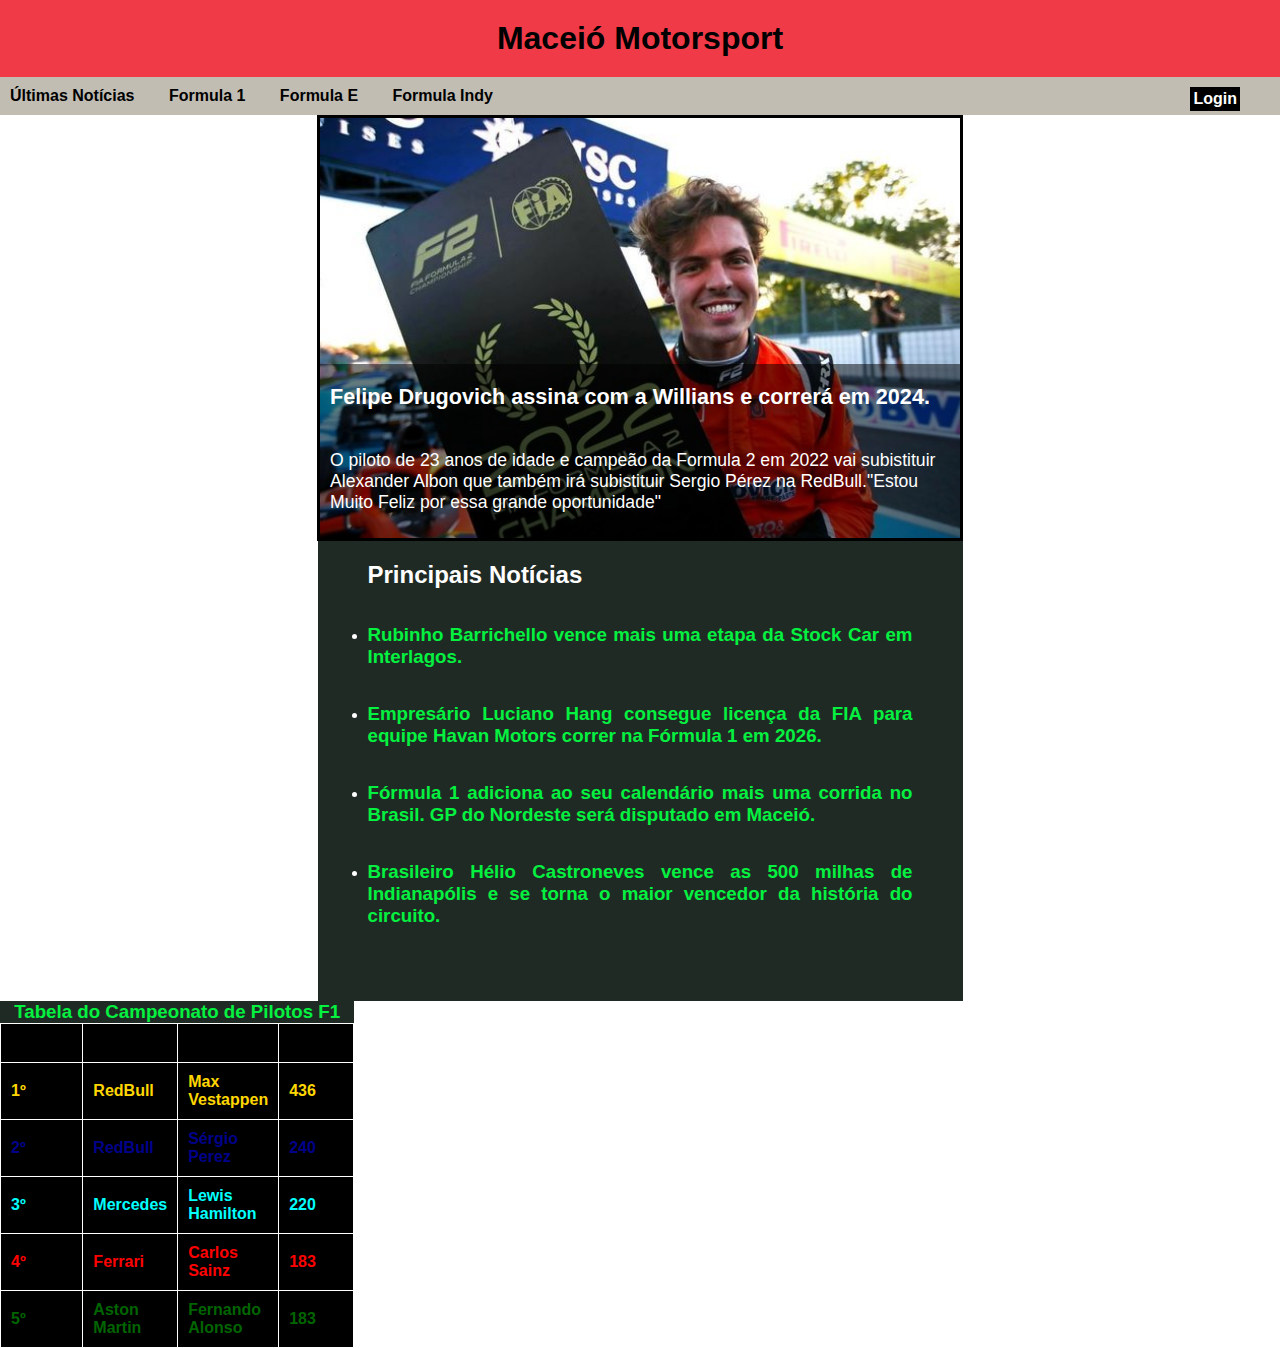
==== commit 672e5f22: "ajustes" ====
--- a/prok.a01/index.html
+++ b/prok.a01/index.html
@@ -22,77 +22,78 @@
     </nav>
     <main>
         <div class="telao">
-                        <section id="texto">
-                            <h2>Felipe Drugovich assina com a Willians e correrá em 2024.</h2>
-                                            <p>O piloto de 23 anos de idade e campeão da Formula 2 em 2022 vai subistituir Alexander Albon que também irá subistituir Sergio Pérez na RedBull."Estou Muito Feliz por essa grande oportunidade"</p>
-                        </section>
+            <section id="texto">
+                <h2>Felipe Drugovich assina com a Willians e correrá em 2024.</h2>
+                <p>O piloto de 23 anos de idade e campeão da Formula 2 em 2022 vai subistituir Alexander Albon que
+                    também irá subistituir Sergio Pérez na RedBull."Estou Muito Feliz por essa grande oportunidade"</p>
+            </section>
         </div>
 
-            <section id="outras">
-                <h2>Principais Notícias</h2>
-                <ul>
-                    <li>
-                        <h3>Rubinho Barrichello vence mais uma etapa da Stock Car em Interlagos.</h3>
-                    </li>
-                    <li>
-                        <h3>Empresário Luciano Hang consegue licença da FIA para equipe Havan Motors correr na Fórmula 1
-                            em 2026.</h3>
-                    </li>
-                    <li>
-                        <h3>Fórmula 1 adiciona ao seu calendário mais uma corrida no Brasil. GP do Nordeste será
-                            disputado em Maceió.</h3>
-                    </li>
-                    <li>
-                        <h3>Brasileiro Hélio Castroneves vence as 500 milhas de Indianapólis e se torna o maior vencedor
-                            da história do circuito.</h3>
-                    </li>
-                </ul>
-            </section>
-            <table>
-                <caption>
-                    <h3>Tabela do Campeonato de Pilotos F1</h3>
-                </caption>
-                <thead>
-                    <tr>
-                        <th>Posição</th>
-                        <th>Equipe</th>
-                        <th>Piloto</th>
-                        <th>Pontos</th>
-                    </tr>
-                </thead>
-                <tbody>
-                    <tr id="champ">
-                        <td>1º</td>
-                        <td>RedBull</td>
-                        <td>Max Vestappen</td>
-                        <td>436</td>
-                    </tr>
-                    <tr id="rb">
-                        <td>2º</td>
-                        <td>RedBull</td>
-                        <td>Sérgio Perez</td>
-                        <td>240</td>
-                    </tr>
-                    <tr class="mc">
-                        <td>3º</td>
-                        <td>Mercedes</td>
-                        <td>Lewis Hamilton</td>
-                        <td>220</td>
-                    </tr>
-                    <tr class="fr">
-                        <td>4º</td>
-                        <td>Ferrari</td>
-                        <td>Carlos Sainz</td>
-                        <td>183</td>
-                    </tr>
-                    <tr class="am">
-                        <td>5º</td>
-                        <td>Aston Martin</td>
-                        <td>Fernando Alonso</td>
-                        <td>183</td>
-                    </tr>
-                </tbody>
-            </table>
+        <section id="outras">
+            <h2>Principais Notícias</h2>
+            <ul>
+                <li>
+                    <h3>Rubinho Barrichello vence mais uma etapa da Stock Car em Interlagos.</h3>
+                </li>
+                <li>
+                    <h3>Empresário Luciano Hang consegue licença da FIA para equipe Havan Motors correr na Fórmula 1
+                        em 2026.</h3>
+                </li>
+                <li>
+                    <h3>Fórmula 1 adiciona ao seu calendário mais uma corrida no Brasil. GP do Nordeste será
+                        disputado em Maceió.</h3>
+                </li>
+                <li>
+                    <h3>Brasileiro Hélio Castroneves vence as 500 milhas de Indianapólis e se torna o maior vencedor
+                        da história do circuito.</h3>
+                </li>
+            </ul>
+        </section>
+        <table>
+            <caption>
+                <h3>Tabela do Campeonato de Pilotos F1</h3>
+            </caption>
+            <thead>
+                <tr>
+                    <th>Posição</th>
+                    <th>Equipe</th>
+                    <th>Piloto</th>
+                    <th>Pontos</th>
+                </tr>
+            </thead>
+            <tbody>
+                <tr id="champ">
+                    <td>1º</td>
+                    <td>RedBull</td>
+                    <td>Max Vestappen</td>
+                    <td>436</td>
+                </tr>
+                <tr id="rb">
+                    <td>2º</td>
+                    <td>RedBull</td>
+                    <td>Sérgio Perez</td>
+                    <td>240</td>
+                </tr>
+                <tr class="mc">
+                    <td>3º</td>
+                    <td>Mercedes</td>
+                    <td>Lewis Hamilton</td>
+                    <td>220</td>
+                </tr>
+                <tr class="fr">
+                    <td>4º</td>
+                    <td>Ferrari</td>
+                    <td>Carlos Sainz</td>
+                    <td>183</td>
+                </tr>
+                <tr class="am">
+                    <td>5º</td>
+                    <td>Aston Martin</td>
+                    <td>Fernando Alonso</td>
+                    <td>183</td>
+                </tr>
+            </tbody>
+        </table>
     </main>
 
 </body>
--- a/prok.a01/estilos/style.css
+++ b/prok.a01/estilos/style.css
@@ -131,9 +131,9 @@
 }
 
 td, th {
-    border: 1px solid black;
+    border: 1px solid white;
     padding: 10px;
-    background-color: rgb(218, 206, 206);
+    background-color: rgb(0, 0, 0);
     font-weight: bold;
     
 }
@@ -158,6 +158,13 @@
     color: darkgreen;
 }
 
+fieldset {
+    margin: auto;
+    text-align: center;
+    max-width: 560px;
+    padding: 100px 0px;
+}
+
 
 
 @media (max-width: 1450px) {
